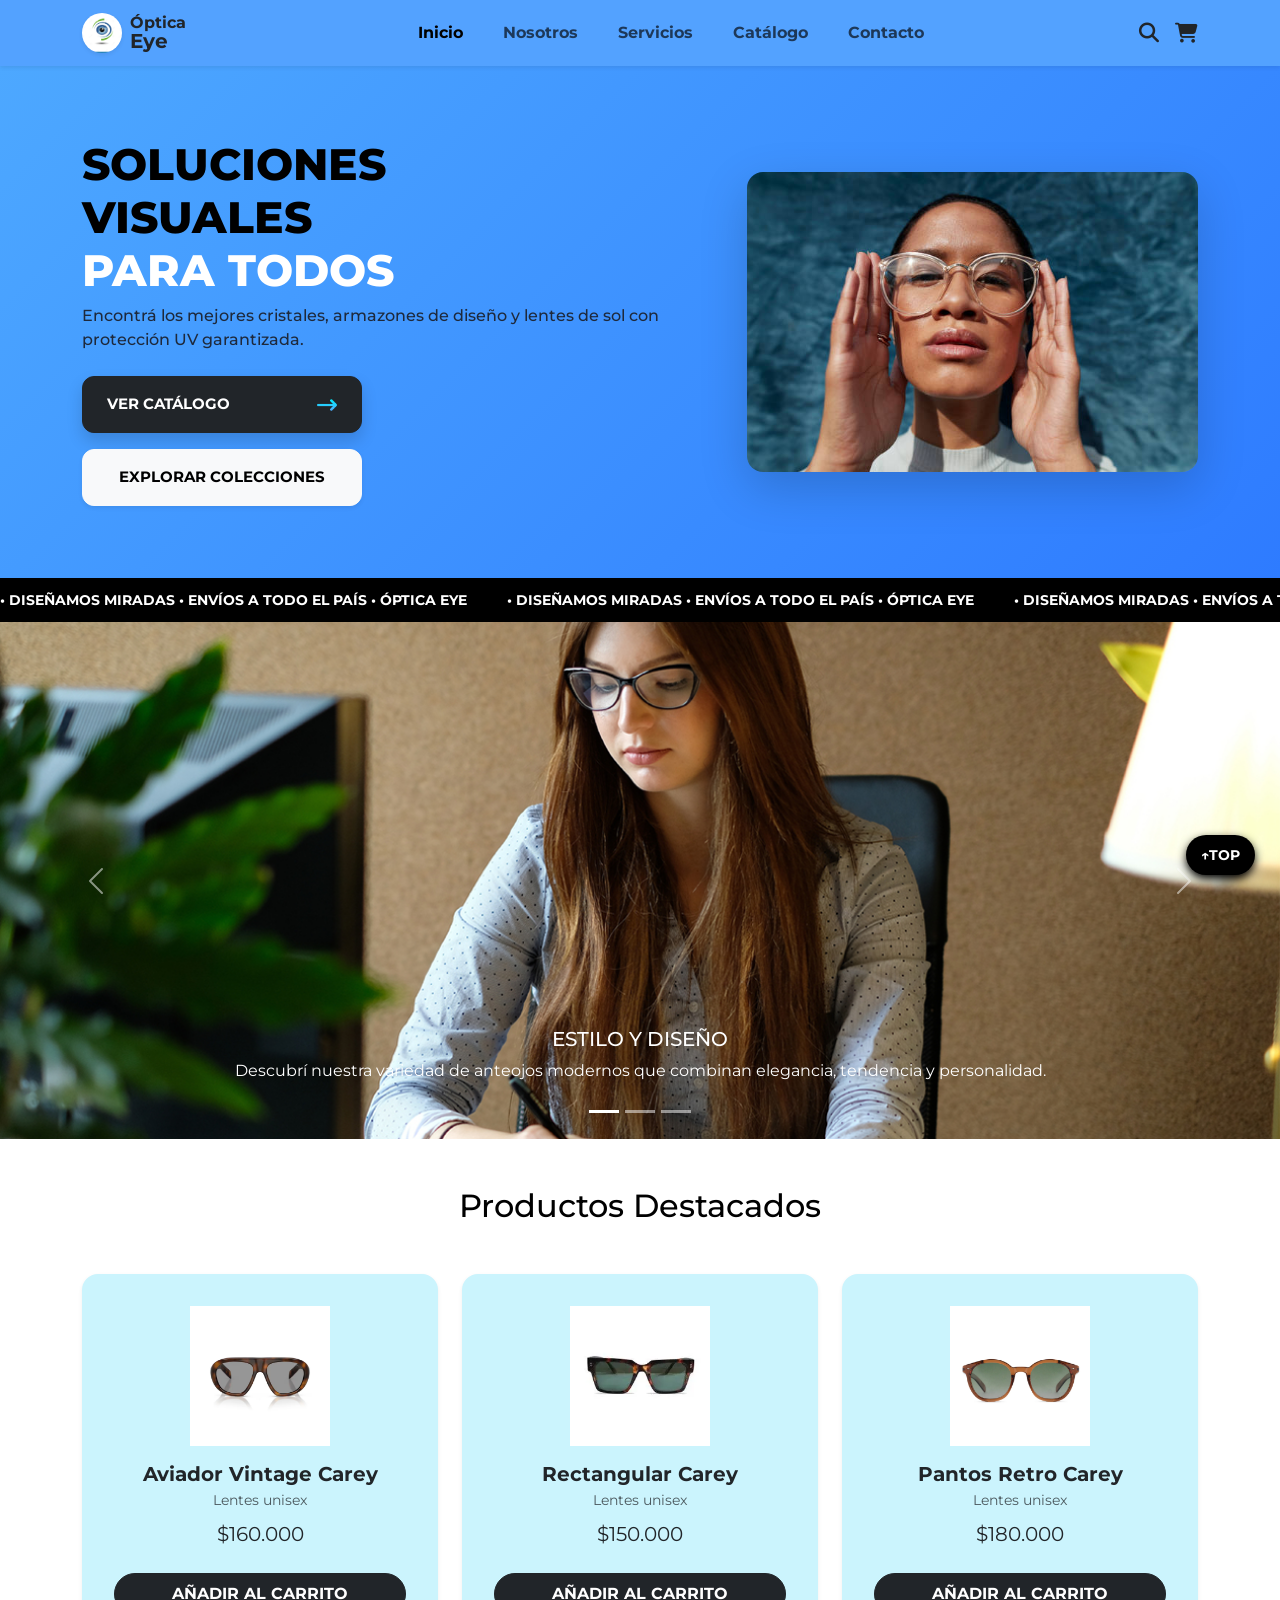
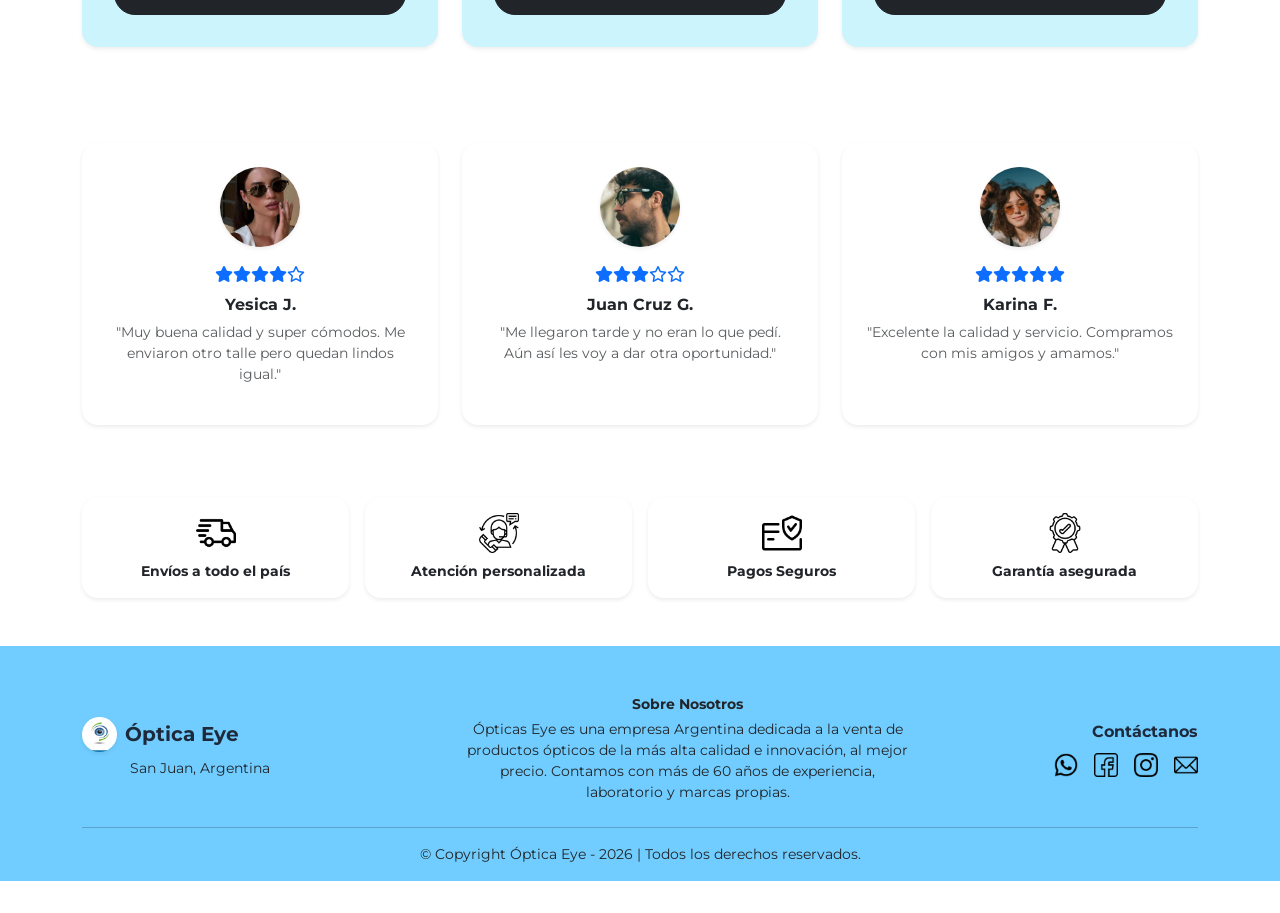
==== index.html @ c54afaa9 "Primer Commit" ====
<!-- 
Trabajo Práctico 2
Grupo 4: 
    Duilio Fabian, Navarro - E014-443
    Cristian, Davila - 20687
    Rubro: Óptica
    Páginas funcionales: Inicio/Catálogo
-->

<!DOCTYPE html>
<html lang="es">
<head>
    <meta charset="UTF-8">
    <meta name="viewport" content="width=device-width, initial-scale=1.0">
    <title>Óptica Eye - Inicio</title>
    <link href="https://fonts.googleapis.com/css2?family=Montserrat:wght@300;400;500;600;700;800&display=swap" rel="stylesheet">
    <link href="https://cdn.jsdelivr.net/npm/bootstrap@5.3.8/dist/css/bootstrap.min.css" rel="stylesheet" crossorigin="anonymous">
    <link rel="stylesheet" href="https://cdnjs.cloudflare.com/ajax/libs/font-awesome/6.5.1/css/all.min.css">
    <link rel="stylesheet" href="estilos.css">
</head>
<body>

    <nav class="navbar navbar-expand-lg navbar-light sticky-top shadow-sm custom-navbar">
        <div class="container">
            <a class="navbar-brand fw-bold d-flex align-items-center gap-2" href="index.html">
                <img src="img/logotipo.webp" alt="Logo Óptica Eye" class="brand-logo rounded-circle shadow-sm" width="40" height="40">
                <div class="lh-1">
                    <span class="d-block text-dark fw-extrabold fs-6">Óptica</span>
                    <span class="d-block text-dark fs-7">Eye</span>
                </div>
            </a>
            <button class="navbar-toggler border-0 shadow-none" type="button" data-bs-toggle="collapse" data-bs-target="#navbarNav">
                <span class="navbar-toggler-icon"></span>
            </button>
            <div class="collapse navbar-collapse justify-content-center" id="navbarNav">
                <ul class="navbar-nav align-items-lg-center gap-lg-4 fw-bold">
                    <li class="nav-item"><a class="nav-link active" href="index.html">Inicio</a></li>
                    <li class="nav-item"><a class="nav-link" href="#" onclick="alert('Próximamente..')">Nosotros</a></li>
                    <li class="nav-item"><a class="nav-link" href="#" onclick="alert('Próximamente..')">Servicios</a></li>
                    <li class="nav-item"><a class="nav-link" href="catalogo.html">Catálogo</a></li>
                    <li class="nav-item"><a class="nav-link" href="contacto.html">Contacto</a></li>
                </ul>
            </div>
            <div class="d-none d-lg-flex align-items-center gap-3 fs-5">
                <a href="#" class="text-dark"><i class="fa-solid fa-magnifying-glass"></i></a>
                <a href="#" class="text-dark"><i class="fa-solid fa-cart-shopping"></i></a>
            </div>
        </div>
    </nav>

    <header class="hero-section">
        <div class="container py-5">
            <div class="row align-items-center py-4">
                <div class="col-12 col-md-7 text-center text-md-start mb-4 mb-md-0">
                    <h1 class="hero-title text-uppercase">SOLUCIONES <br>VISUALES <br><span>PARA TODOS</span></h1>
                    <p class="hero-text mb-4">Encontrá los mejores cristales, armazones de diseño y lentes de sol con protección UV garantizada.</p>
                    
                    <div class="d-flex flex-column gap-3 align-items-center align-items-md-start">
                        <a href="catalogo.html" class="btn btn-dark btn-lg hero-btn text-uppercase shadow d-flex align-items-center justify-content-between px-4 py-3">
                            <span>Ver Catálogo</span>
                            <img src="iconos/flecha-correcta.png" alt="Flecha" class="hero-arrow-icon ms-3">
                        </a>
                        <a href="#colecciones" class="btn btn-light btn-lg hero-btn-secondary text-uppercase shadow-sm px-4 py-3">Explorar Colecciones</a>
                    </div>
                </div>
                <div class="col-12 col-md-5 text-center">
                    <img src="img/coleccion 3.jpg" alt="Modelo Óptica" class="hero-img img-fluid rounded-4 shadow-lg">
                </div>
            </div>
        </div>
    </header>

    <div class="infinite-text-container">
        <div class="infinite-track">
            <span>• Diseñamos miradas • Envíos a todo el país • Óptica Eye</span>
            <span>• Diseñamos miradas • Envíos a todo el país • Óptica Eye</span>
            <span>• Diseñamos miradas • Envíos a todo el país • Óptica Eye</span>
            <span>• Diseñamos miradas • Envíos a todo el país • Óptica Eye</span>
        </div>
    </div>
	
<!-- -->

<!-- banner con img -->
<section class="banner">
  <div id="carouselFundacion" class="carousel slide" data-bs-ride="carousel">
    <div class="carousel-indicators">
      <button type="button" data-bs-target="#carouselFundacion" data-bs-slide-to="0" class="active" aria-current="true" aria-label="Slide 1"></button>
      <button type="button" data-bs-target="#carouselFundacion" data-bs-slide-to="1" aria-label="Slide 2"></button>
      <button type="button" data-bs-target="#carouselFundacion" data-bs-slide-to="2" aria-label="Slide 3"></button>
    </div>
  <div class="carousel-inner">
    <div class="carousel-item active">
      <img src="img/banner-01.png" class="d-block w-100" alt="Fundación - Comunidad">
        <div class="carousel-caption d-none d-md-block">
          <h5>ESTILO Y DISEÑO</h5>
          <p>Descubrí nuestra variedad de anteojos modernos que combinan elegancia, tendencia y personalidad.</p>
        </div>
    </div>
  <div class="carousel-item">
      <img src="img/banner-02.png" class="d-block w-100" alt="Educación">
      <div class="carousel-caption d-none d-md-block">
          <h5>CALIDAD ÓPTICA</h5>
          <p>Anteojos y lentes de excelente calidad, diseñados para brindar comodidad, precisión y durabilidad.</p>
      </div>
  </div>
    <div class="carousel-item">
        <img src="img/banner-03.png" class="d-block w-100" alt="Voluntariado">
        <div class="carousel-caption d-none d-md-block">
          <h5 class="quefiaca">CONFORT VISUAL</h5>
          <p>Cuidamos tu visión con soluciones ópticas innovadoras, adaptadas a tus necesidades diarias.</p>
        </div>
      </div>
    </div>
    
  <button class="carousel-control-prev" type="button" data-bs-target="#carouselFundacion" data-bs-slide="prev">
      <span class="carousel-control-prev-icon" aria-hidden="true"></span>
      <span class="visually-hidden">Anterior</span>
    </button>
    <button class="carousel-control-next" type="button" data-bs-target="#carouselFundacion" data-bs-slide="next">
      <span class="carousel-control-next-icon" aria-hidden="true"></span>
      <span class="visually-hidden">Siguiente</span>
    </button>
  </div>
</section>

<!-- -->

    <section id="colecciones" class="container py-5">
        <div class="text-center mb-5">
            <h2 class="fw-extrabold section-title">Productos Destacados</h2>
        </div>
        <div class="row g-4">
            <!-- prod1 -->
            <div class="col-12 col-md-4">
                <div class="card h-100 border-0 shadow-sm rounded-4 product-card text-center p-3">
                    <img src="img/prodDestacado1.webp" class="card-img-top catalog-img mx-auto mt-3" alt="Aviador Vintage Carey">
                    <div class="card-body d-flex flex-column">
                        <h5 class="fw-bold text-dark mb-1">Aviador Vintage Carey</h5>
                        <p class="text-muted small mb-2">Lentes unisex</p>
                        <p class="fs-5 fw-extrabold text-dark mb-4">$160.000</p>
                        <button class="mt-auto btn btn-dark w-100 fw-bold text-uppercase py-2 rounded-pill">Añadir al carrito</button>
                    </div>
                </div>
            </div>

            <!-- prod2 -->
            <div class="col-12 col-md-4">
                <div class="card h-100 border-0 shadow-sm rounded-4 product-card text-center p-3">
                    <img src="img/prodDestacado2.webp" class="card-img-top catalog-img mx-auto mt-3" alt="Rectangular Carey">
                    <div class="card-body d-flex flex-column">
                        <h5 class="fw-bold text-dark mb-1">Rectangular Carey</h5>
                        <p class="text-muted small mb-2">Lentes unisex</p>
                        <p class="fs-5 fw-extrabold text-dark mb-4">$150.000</p>
                        <button class="mt-auto btn btn-dark w-100 fw-bold text-uppercase py-2 rounded-pill">Añadir al carrito</button>
                    </div>
                </div>
            </div>
            
            <!-- prod3 -->
            <div class="col-12 col-md-4">
                <div class="card h-100 border-0 shadow-sm rounded-4 product-card text-center p-3">
                    <img src="img/prodDestacado3.webp" class="card-img-top catalog-img mx-auto mt-3" alt="Pantos Retro Carey">
                    <div class="card-body d-flex flex-column">
                        <h5 class="fw-bold text-dark mb-1">Pantos Retro Carey</h5>
                        <p class="text-muted small mb-2">Lentes unisex</p>
                        <p class="fs-5 fw-extrabold text-dark mb-4">$180.000</p>
                        <button class="mt-auto btn btn-dark w-100 fw-bold text-uppercase py-2 rounded-pill">Añadir al carrito</button>
                    </div>
                </div>
            </div>
        </div>
    </section>

    <section class="container py-5">
        <div class="row g-4">
            
            <!-- com1 -->
            <div class="col-12 col-md-4">
                <div class="card border-0 shadow-sm rounded-4 p-4 text-center h-100">
                    <img src="img/comentario 1.jpg" class="rounded-circle mx-auto mb-3 object-fit-cover shadow-sm" width="80" height="80" alt="Yesica J.">
                    <div class="text-primary mb-2">
                        <i class="fa-solid fa-star"></i><i class="fa-solid fa-star"></i><i class="fa-solid fa-star"></i><i class="fa-solid fa-star"></i><i class="fa-regular fa-star"></i>
                    </div>
                    <h6 class="fw-bold">Yesica J.</h6>
                    <p class="text-muted small">"Muy buena calidad y super cómodos. Me enviaron otro talle pero quedan lindos igual."</p>
                </div>
            </div>
            
            <!-- com2 -->
            <div class="col-12 col-md-4">
                <div class="card border-0 shadow-sm rounded-4 p-4 text-center h-100">
                    <img src="img/comentario 2.avif" class="rounded-circle mx-auto mb-3 object-fit-cover shadow-sm" width="80" height="80" alt="Juan Cruz G.">
                    <div class="text-primary mb-2">
                        <i class="fa-solid fa-star"></i><i class="fa-solid fa-star"></i><i class="fa-solid fa-star"></i><i class="fa-regular fa-star"></i><i class="fa-regular fa-star"></i>
                    </div>
                    <h6 class="fw-bold">Juan Cruz G.</h6>
                    <p class="text-muted small">"Me llegaron tarde y no eran lo que pedí. Aún así les voy a dar otra oportunidad."</p>
                </div>
            </div>
            
            <!-- com3 -->
            <div class="col-12 col-md-4">
                <div class="card border-0 shadow-sm rounded-4 p-4 text-center h-100">
                    <img src="img/comentario 3.jpeg" class="rounded-circle mx-auto mb-3 object-fit-cover shadow-sm" width="80" height="80" alt="Karina F.">
                    <div class="text-primary mb-2">
                        <i class="fa-solid fa-star"></i><i class="fa-solid fa-star"></i><i class="fa-solid fa-star"></i><i class="fa-solid fa-star"></i><i class="fa-solid fa-star"></i>
                    </div>
                    <h6 class="fw-bold">Karina F.</h6>
                    <p class="text-muted small">"Excelente la calidad y servicio. Compramos con mis amigos y amamos."</p>
                </div>
            </div>
        </div>
    </section>

    <!-- apartado de atenciones -->
    <section class="container py-4">
        <div class="row g-3 text-center">
            <div class="col-6 col-md-3">
                <div class="card border-0 shadow-sm p-3 rounded-4 h-100 d-flex flex-column align-items-center justify-content-center">
                    <img src="iconos/entrega.png" alt="Entrega" class="benefit-icon mb-2">
                    <p class="small fw-bold mb-0">Envíos a todo el país</p>
                </div>
            </div>
            <div class="col-6 col-md-3">
                <div class="card border-0 shadow-sm p-3 rounded-4 h-100 d-flex flex-column align-items-center justify-content-center">
                    <img src="iconos/servicio-al-cliente.png" alt="Atencion" class="benefit-icon mb-2">
                    <p class="small fw-bold mb-0">Atención personalizada</p>
                </div>
            </div>
            <div class="col-6 col-md-3">
                <div class="card border-0 shadow-sm p-3 rounded-4 h-100 d-flex flex-column align-items-center justify-content-center">
                    <img src="iconos/tarjeta-de-credito.png" alt="Pagos" class="benefit-icon mb-2">
                    <p class="small fw-bold mb-0">Pagos Seguros</p>
                </div>
            </div>
            <div class="col-6 col-md-3">
                <div class="card border-0 shadow-sm p-3 rounded-4 h-100 d-flex flex-column align-items-center justify-content-center">
                    <img src="iconos/seguro-de-calidad.png" alt="Garantía" class="benefit-icon mb-2">
                    <p class="small fw-bold mb-0">Garantía asegurada</p>
                </div>
            </div>
        </div>
    </section>

    <footer class="footer-section pt-5 pb-3 mt-4">
        <div class="container">
            <div class="row align-items-center mb-4">
               <div class="col-12 col-md-4 text-center text-md-start mb-3 mb-md-0">
                <div class="d-flex align-items-center justify-content-center justify-content-md-start gap-2 mb-1">
                    <img src="img/logotipo.webp" alt="Logo" class="rounded-circle shadow-sm" width="35" height="35">
                    <span class="fw-bold fs-5">Óptica Eye</span>
                </div>
                    <div class="text-center text-md-start ps-md-5">
                        <small class="text-dark">San Juan, Argentina</small>
                    </div>
            </div>
                <div class="col-12 col-md-5 text-center text-dark small mb-3 mb-md-0">
                    <p class="fw-bold mb-1">Sobre Nosotros</p>
                    <p class="mb-0">Ópticas Eye es una empresa Argentina dedicada a la venta de productos ópticos de la más alta calidad e innovación, al mejor precio. Contamos con más de 60 años de experiencia, laboratorio y marcas propias.</p>
                </div>
                <div class="col-12 col-md-3 text-center text-md-end">
                    <p class="fw-bold mb-2">Contáctanos</p>
                    <div class="d-flex justify-content-center justify-content-md-end gap-3">
                        <a href="#"><img src="iconos/whatsapp.png" alt="WhatsApp" class="footer-social-icon"></a>
                        <a href="#"><img src="iconos/facebook.png" alt="Facebook" class="footer-social-icon"></a>
                        <a href="#"><img src="iconos/instagram.png" alt="Instagram" class="footer-social-icon"></a>
                        <a href="#"><img src="iconos/correo-electronico.png" alt="Correo" class="footer-social-icon"></a>
                    </div>
                </div>
            </div>
            <hr class="border-dark opacity-25">
            <p class="text-center text-dark small mb-0">© Copyright Óptica Eye - 2026 | Todos los derechos reservados.</p>
        </div>
    </footer>

    <script src="https://cdn.jsdelivr.net/npm/bootstrap@5.3.8/dist/js/bootstrap.bundle.min.js" crossorigin="anonymous"></script>

    <div class="text-center py-3">
        <a href="#" class="btn-top-flotante" onclick="window.scrollTo({top: 0, behavior:'smooth'}); return false;">↑TOP</a>
    </div>
</body>
</html>
---- estilos.css ----
body {
    font-family: 'Montserrat', sans-serif !important;
    background-color: #ffffff;
    color: #1e293b;
    overflow-x: hidden;
}


.custom-navbar {
    background-color: #53a2ff;
}

.brand-logo {
    object-fit: cover;
}


.hero-section {
    background: linear-gradient(135deg, #4da8ff 0%, #2e7bff 100%);
    color: #ffffff;
}

.hero-btn, .hero-btn-secondary {
    width: 280px;
    font-weight: 700;
    font-size: 0.95rem;
    border-radius: 12px;
}

.hero-arrow-icon{
    width: 20px;
    height: 20px;
    object-fit: contain;
}
.hero-title {
    font-weight: 800;
    color: #000000;
}

.hero-title span {
    color: #ffffff;
}

.hero-text {
    font-weight: 500;
    color: #1e293b;
}

.hero-img {
    max-height: 320px;
    object-fit: cover;
}

/* texto infinito */
.infinite-text-container {
    background-color: #000000;
    color: #ffffff;
    overflow: hidden;
    white-space: nowrap;
    padding: 12px 0;
    font-weight: 700;
    text-transform: uppercase;
    font-size: 0.85rem;
    width: 100%;
}

.infinite-track {
    display: flex;
    width: max-content;
    animation: scrollText 15s linear infinite;
}

.infinite-track span {
    padding-right: 40px;
}

@keyframes scrollText {
    0% {
        transform: translateX(0);
    }
    100% {
        transform: translateX(-50%);
    }
}


.section-title {
    color: #000000;
}

.product-card {
    background-color: #cbf4fd;
    border: none;
    transition: transform 0.3s ease, box-shadow 0.3s ease;
}

.product-card:hover {
    transform: translateY(-4px);
    box-shadow: 0 0.5rem 1.5rem rgba(0,0,0,0.08) !important;
}

.catalog-img {
    height: 140px;
    object-fit: contain;
}

.benefit-icon{
    width: 40px;
    height: 40px;
    object-fit: contain;
}

.card{
    transition: transform 0.3s ease, box-shadow 0.3s ease;
}

.card:hover{
    transform: translate(-5px);
    box-shadow: 0 10px 20px rgba(0, 0, 0, 0.1) !important;
}

.footer-section {
    background-color: #71cdff;
}

.footer-social-icon{
    width: 24px;
    height: 24px;
    object-fit: contain;
    transition: transform 0.2 ease;
}

.footer-section-icon:hover{
    transform: scale(1.15);
}

.btn-top-flotante {
    position: fixed;
    bottom: 25px;
    right: 25px;
    background-color: #000000;
    color: #ffffff;
    padding: 10px 15px;
    border-radius: 50px;
    font-weight: bold;
    font-size: 0.85rem;
    text-decoration: none;
    box-shadow: 0 4px 10px rgba(0, 0, 0, 3);
    z-index: 9999;
    transition: background-color 0.3s ease;
}

.btn-top-flotante:hover{
    background-color: #0d6efd;
    color: #ffffff;
}


@media (max-width: 575.98px) {
    .hero-title {
        font-size: 1.75rem;
    }
    .hero-img {
        max-height: 220px;
    }
}


@media (min-width: 576px) and (max-width: 991.98px) {
    .hero-title {
        font-size: 2.25rem;
    }
    .hero-img {
        max-height: 280px;
    }
}


@media (min-width: 992px) {
    .hero-title {
        font-size: 2.75rem;
    }
    .hero-img {
        max-height: 340px;
    }
}
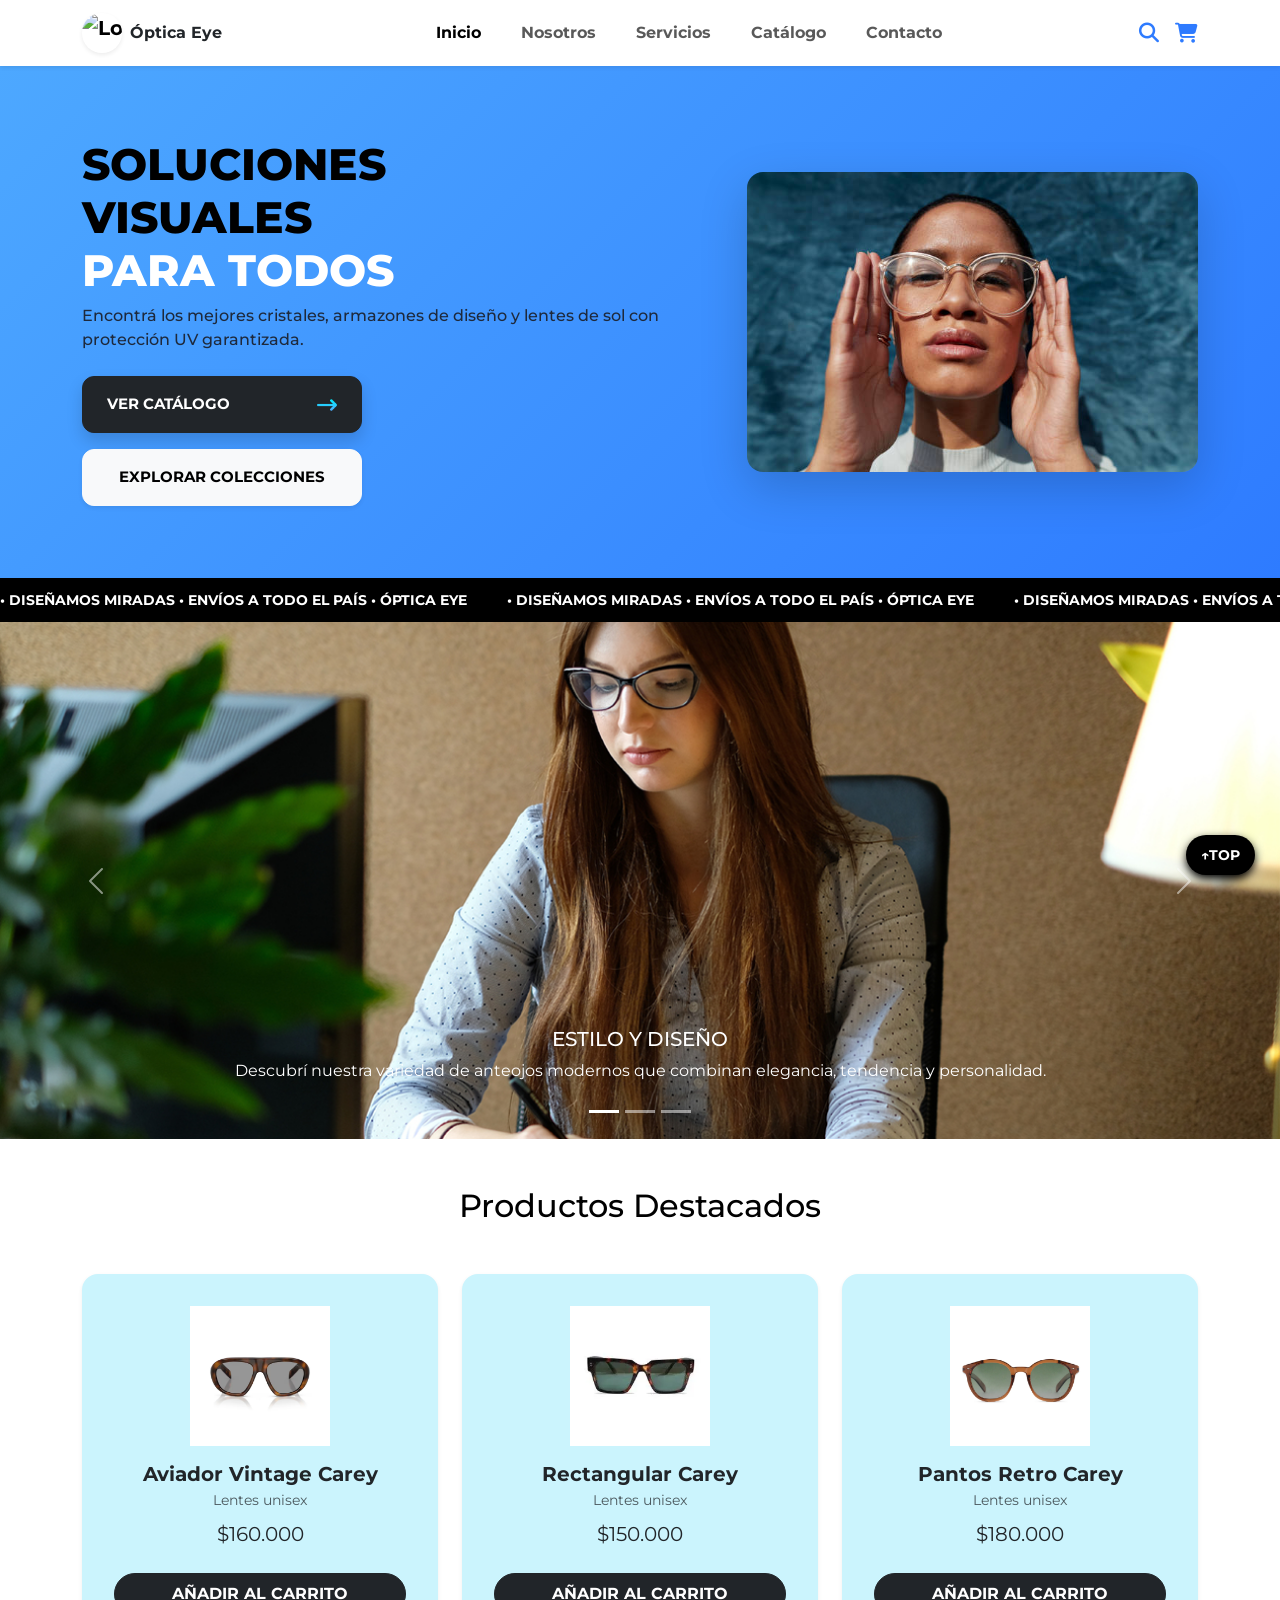
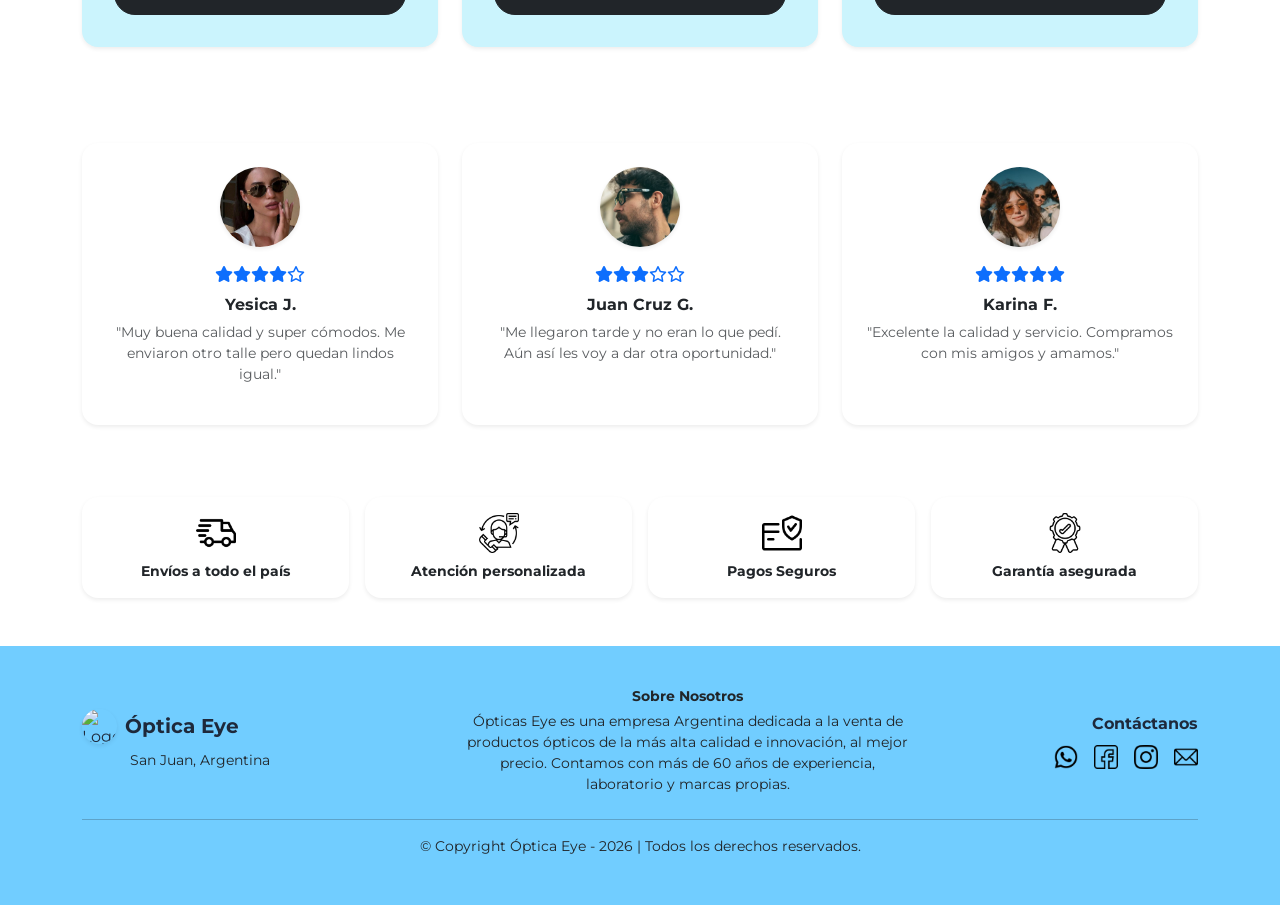
==== commit ab441933: "Add files via upload" ====
--- a/index.html
+++ b/index.html
@@ -1,284 +1,285 @@
-
-<!-- 
-Trabajo Práctico 2
-Grupo 4: 
-    Duilio Fabian, Navarro - E014-443
-    Cristian, Davila - 20687
-    Rubro: Óptica
-    Páginas funcionales: Inicio/Catálogo
--->
-
-<!DOCTYPE html>
-<html lang="es">
-<head>
-    <meta charset="UTF-8">
-    <meta name="viewport" content="width=device-width, initial-scale=1.0">
-    <title>Óptica Eye - Inicio</title>
-    <link href="https://fonts.googleapis.com/css2?family=Montserrat:wght@300;400;500;600;700;800&display=swap" rel="stylesheet">
-    <link href="https://cdn.jsdelivr.net/npm/bootstrap@5.3.8/dist/css/bootstrap.min.css" rel="stylesheet" crossorigin="anonymous">
-    <link rel="stylesheet" href="https://cdnjs.cloudflare.com/ajax/libs/font-awesome/6.5.1/css/all.min.css">
-    <link rel="stylesheet" href="estilos.css">
-</head>
-<body>
-
-    <nav class="navbar navbar-expand-lg navbar-light sticky-top shadow-sm custom-navbar">
-        <div class="container">
-            <a class="navbar-brand fw-bold d-flex align-items-center gap-2" href="index.html">
-                <img src="img/logotipo.webp" alt="Logo Óptica Eye" class="brand-logo rounded-circle shadow-sm" width="40" height="40">
-                <div class="lh-1">
-                    <span class="d-block text-dark fw-extrabold fs-6">Óptica</span>
-                    <span class="d-block text-dark fs-7">Eye</span>
-                </div>
-            </a>
-            <button class="navbar-toggler border-0 shadow-none" type="button" data-bs-toggle="collapse" data-bs-target="#navbarNav">
-                <span class="navbar-toggler-icon"></span>
-            </button>
-            <div class="collapse navbar-collapse justify-content-center" id="navbarNav">
-                <ul class="navbar-nav align-items-lg-center gap-lg-4 fw-bold">
-                    <li class="nav-item"><a class="nav-link active" href="index.html">Inicio</a></li>
-                    <li class="nav-item"><a class="nav-link" href="#" onclick="alert('Próximamente..')">Nosotros</a></li>
-                    <li class="nav-item"><a class="nav-link" href="#" onclick="alert('Próximamente..')">Servicios</a></li>
-                    <li class="nav-item"><a class="nav-link" href="catalogo.html">Catálogo</a></li>
-                    <li class="nav-item"><a class="nav-link" href="contacto.html">Contacto</a></li>
-                </ul>
-            </div>
-            <div class="d-none d-lg-flex align-items-center gap-3 fs-5">
-                <a href="#" class="text-dark"><i class="fa-solid fa-magnifying-glass"></i></a>
-                <a href="#" class="text-dark"><i class="fa-solid fa-cart-shopping"></i></a>
-            </div>
-        </div>
-    </nav>
-
-    <header class="hero-section">
-        <div class="container py-5">
-            <div class="row align-items-center py-4">
-                <div class="col-12 col-md-7 text-center text-md-start mb-4 mb-md-0">
-                    <h1 class="hero-title text-uppercase">SOLUCIONES <br>VISUALES <br><span>PARA TODOS</span></h1>
-                    <p class="hero-text mb-4">Encontrá los mejores cristales, armazones de diseño y lentes de sol con protección UV garantizada.</p>
-                    
-                    <div class="d-flex flex-column gap-3 align-items-center align-items-md-start">
-                        <a href="catalogo.html" class="btn btn-dark btn-lg hero-btn text-uppercase shadow d-flex align-items-center justify-content-between px-4 py-3">
-                            <span>Ver Catálogo</span>
-                            <img src="iconos/flecha-correcta.png" alt="Flecha" class="hero-arrow-icon ms-3">
-                        </a>
-                        <a href="#colecciones" class="btn btn-light btn-lg hero-btn-secondary text-uppercase shadow-sm px-4 py-3">Explorar Colecciones</a>
-                    </div>
-                </div>
-                <div class="col-12 col-md-5 text-center">
-                    <img src="img/coleccion 3.jpg" alt="Modelo Óptica" class="hero-img img-fluid rounded-4 shadow-lg">
-                </div>
-            </div>
-        </div>
-    </header>
-
-    <div class="infinite-text-container">
-        <div class="infinite-track">
-            <span>• Diseñamos miradas • Envíos a todo el país • Óptica Eye</span>
-            <span>• Diseñamos miradas • Envíos a todo el país • Óptica Eye</span>
-            <span>• Diseñamos miradas • Envíos a todo el país • Óptica Eye</span>
-            <span>• Diseñamos miradas • Envíos a todo el país • Óptica Eye</span>
-        </div>
-    </div>
-	
-<!-- -->
-
-<!-- banner con img -->
-<section class="banner">
-  <div id="carouselFundacion" class="carousel slide" data-bs-ride="carousel">
-    <div class="carousel-indicators">
-      <button type="button" data-bs-target="#carouselFundacion" data-bs-slide-to="0" class="active" aria-current="true" aria-label="Slide 1"></button>
-      <button type="button" data-bs-target="#carouselFundacion" data-bs-slide-to="1" aria-label="Slide 2"></button>
-      <button type="button" data-bs-target="#carouselFundacion" data-bs-slide-to="2" aria-label="Slide 3"></button>
-    </div>
-  <div class="carousel-inner">
-    <div class="carousel-item active">
-      <img src="img/banner-01.png" class="d-block w-100" alt="Fundación - Comunidad">
-        <div class="carousel-caption d-none d-md-block">
-          <h5>ESTILO Y DISEÑO</h5>
-          <p>Descubrí nuestra variedad de anteojos modernos que combinan elegancia, tendencia y personalidad.</p>
-        </div>
-    </div>
-  <div class="carousel-item">
-      <img src="img/banner-02.png" class="d-block w-100" alt="Educación">
-      <div class="carousel-caption d-none d-md-block">
-          <h5>CALIDAD ÓPTICA</h5>
-          <p>Anteojos y lentes de excelente calidad, diseñados para brindar comodidad, precisión y durabilidad.</p>
-      </div>
-  </div>
-    <div class="carousel-item">
-        <img src="img/banner-03.png" class="d-block w-100" alt="Voluntariado">
-        <div class="carousel-caption d-none d-md-block">
-          <h5 class="quefiaca">CONFORT VISUAL</h5>
-          <p>Cuidamos tu visión con soluciones ópticas innovadoras, adaptadas a tus necesidades diarias.</p>
-        </div>
-      </div>
-    </div>
-    
-  <button class="carousel-control-prev" type="button" data-bs-target="#carouselFundacion" data-bs-slide="prev">
-      <span class="carousel-control-prev-icon" aria-hidden="true"></span>
-      <span class="visually-hidden">Anterior</span>
-    </button>
-    <button class="carousel-control-next" type="button" data-bs-target="#carouselFundacion" data-bs-slide="next">
-      <span class="carousel-control-next-icon" aria-hidden="true"></span>
-      <span class="visually-hidden">Siguiente</span>
-    </button>
-  </div>
-</section>
-
-<!-- -->
-
-    <section id="colecciones" class="container py-5">
-        <div class="text-center mb-5">
-            <h2 class="fw-extrabold section-title">Productos Destacados</h2>
-        </div>
-        <div class="row g-4">
-            <!-- prod1 -->
-            <div class="col-12 col-md-4">
-                <div class="card h-100 border-0 shadow-sm rounded-4 product-card text-center p-3">
-                    <img src="img/prodDestacado1.webp" class="card-img-top catalog-img mx-auto mt-3" alt="Aviador Vintage Carey">
-                    <div class="card-body d-flex flex-column">
-                        <h5 class="fw-bold text-dark mb-1">Aviador Vintage Carey</h5>
-                        <p class="text-muted small mb-2">Lentes unisex</p>
-                        <p class="fs-5 fw-extrabold text-dark mb-4">$160.000</p>
-                        <button class="mt-auto btn btn-dark w-100 fw-bold text-uppercase py-2 rounded-pill">Añadir al carrito</button>
-                    </div>
-                </div>
-            </div>
-
-            <!-- prod2 -->
-            <div class="col-12 col-md-4">
-                <div class="card h-100 border-0 shadow-sm rounded-4 product-card text-center p-3">
-                    <img src="img/prodDestacado2.webp" class="card-img-top catalog-img mx-auto mt-3" alt="Rectangular Carey">
-                    <div class="card-body d-flex flex-column">
-                        <h5 class="fw-bold text-dark mb-1">Rectangular Carey</h5>
-                        <p class="text-muted small mb-2">Lentes unisex</p>
-                        <p class="fs-5 fw-extrabold text-dark mb-4">$150.000</p>
-                        <button class="mt-auto btn btn-dark w-100 fw-bold text-uppercase py-2 rounded-pill">Añadir al carrito</button>
-                    </div>
-                </div>
-            </div>
-            
-            <!-- prod3 -->
-            <div class="col-12 col-md-4">
-                <div class="card h-100 border-0 shadow-sm rounded-4 product-card text-center p-3">
-                    <img src="img/prodDestacado3.webp" class="card-img-top catalog-img mx-auto mt-3" alt="Pantos Retro Carey">
-                    <div class="card-body d-flex flex-column">
-                        <h5 class="fw-bold text-dark mb-1">Pantos Retro Carey</h5>
-                        <p class="text-muted small mb-2">Lentes unisex</p>
-                        <p class="fs-5 fw-extrabold text-dark mb-4">$180.000</p>
-                        <button class="mt-auto btn btn-dark w-100 fw-bold text-uppercase py-2 rounded-pill">Añadir al carrito</button>
-                    </div>
-                </div>
-            </div>
-        </div>
-    </section>
-
-    <section class="container py-5">
-        <div class="row g-4">
-            
-            <!-- com1 -->
-            <div class="col-12 col-md-4">
-                <div class="card border-0 shadow-sm rounded-4 p-4 text-center h-100">
-                    <img src="img/comentario 1.jpg" class="rounded-circle mx-auto mb-3 object-fit-cover shadow-sm" width="80" height="80" alt="Yesica J.">
-                    <div class="text-primary mb-2">
-                        <i class="fa-solid fa-star"></i><i class="fa-solid fa-star"></i><i class="fa-solid fa-star"></i><i class="fa-solid fa-star"></i><i class="fa-regular fa-star"></i>
-                    </div>
-                    <h6 class="fw-bold">Yesica J.</h6>
-                    <p class="text-muted small">"Muy buena calidad y super cómodos. Me enviaron otro talle pero quedan lindos igual."</p>
-                </div>
-            </div>
-            
-            <!-- com2 -->
-            <div class="col-12 col-md-4">
-                <div class="card border-0 shadow-sm rounded-4 p-4 text-center h-100">
-                    <img src="img/comentario 2.avif" class="rounded-circle mx-auto mb-3 object-fit-cover shadow-sm" width="80" height="80" alt="Juan Cruz G.">
-                    <div class="text-primary mb-2">
-                        <i class="fa-solid fa-star"></i><i class="fa-solid fa-star"></i><i class="fa-solid fa-star"></i><i class="fa-regular fa-star"></i><i class="fa-regular fa-star"></i>
-                    </div>
-                    <h6 class="fw-bold">Juan Cruz G.</h6>
-                    <p class="text-muted small">"Me llegaron tarde y no eran lo que pedí. Aún así les voy a dar otra oportunidad."</p>
-                </div>
-            </div>
-            
-            <!-- com3 -->
-            <div class="col-12 col-md-4">
-                <div class="card border-0 shadow-sm rounded-4 p-4 text-center h-100">
-                    <img src="img/comentario 3.jpeg" class="rounded-circle mx-auto mb-3 object-fit-cover shadow-sm" width="80" height="80" alt="Karina F.">
-                    <div class="text-primary mb-2">
-                        <i class="fa-solid fa-star"></i><i class="fa-solid fa-star"></i><i class="fa-solid fa-star"></i><i class="fa-solid fa-star"></i><i class="fa-solid fa-star"></i>
-                    </div>
-                    <h6 class="fw-bold">Karina F.</h6>
-                    <p class="text-muted small">"Excelente la calidad y servicio. Compramos con mis amigos y amamos."</p>
-                </div>
-            </div>
-        </div>
-    </section>
-
-    <!-- apartado de atenciones -->
-    <section class="container py-4">
-        <div class="row g-3 text-center">
-            <div class="col-6 col-md-3">
-                <div class="card border-0 shadow-sm p-3 rounded-4 h-100 d-flex flex-column align-items-center justify-content-center">
-                    <img src="iconos/entrega.png" alt="Entrega" class="benefit-icon mb-2">
-                    <p class="small fw-bold mb-0">Envíos a todo el país</p>
-                </div>
-            </div>
-            <div class="col-6 col-md-3">
-                <div class="card border-0 shadow-sm p-3 rounded-4 h-100 d-flex flex-column align-items-center justify-content-center">
-                    <img src="iconos/servicio-al-cliente.png" alt="Atencion" class="benefit-icon mb-2">
-                    <p class="small fw-bold mb-0">Atención personalizada</p>
-                </div>
-            </div>
-            <div class="col-6 col-md-3">
-                <div class="card border-0 shadow-sm p-3 rounded-4 h-100 d-flex flex-column align-items-center justify-content-center">
-                    <img src="iconos/tarjeta-de-credito.png" alt="Pagos" class="benefit-icon mb-2">
-                    <p class="small fw-bold mb-0">Pagos Seguros</p>
-                </div>
-            </div>
-            <div class="col-6 col-md-3">
-                <div class="card border-0 shadow-sm p-3 rounded-4 h-100 d-flex flex-column align-items-center justify-content-center">
-                    <img src="iconos/seguro-de-calidad.png" alt="Garantía" class="benefit-icon mb-2">
-                    <p class="small fw-bold mb-0">Garantía asegurada</p>
-                </div>
-            </div>
-        </div>
-    </section>
-
-    <footer class="footer-section pt-5 pb-3 mt-4">
-        <div class="container">
-            <div class="row align-items-center mb-4">
-               <div class="col-12 col-md-4 text-center text-md-start mb-3 mb-md-0">
-                <div class="d-flex align-items-center justify-content-center justify-content-md-start gap-2 mb-1">
-                    <img src="img/logotipo.webp" alt="Logo" class="rounded-circle shadow-sm" width="35" height="35">
-                    <span class="fw-bold fs-5">Óptica Eye</span>
-                </div>
-                    <div class="text-center text-md-start ps-md-5">
-                        <small class="text-dark">San Juan, Argentina</small>
-                    </div>
-            </div>
-                <div class="col-12 col-md-5 text-center text-dark small mb-3 mb-md-0">
-                    <p class="fw-bold mb-1">Sobre Nosotros</p>
-                    <p class="mb-0">Ópticas Eye es una empresa Argentina dedicada a la venta de productos ópticos de la más alta calidad e innovación, al mejor precio. Contamos con más de 60 años de experiencia, laboratorio y marcas propias.</p>
-                </div>
-                <div class="col-12 col-md-3 text-center text-md-end">
-                    <p class="fw-bold mb-2">Contáctanos</p>
-                    <div class="d-flex justify-content-center justify-content-md-end gap-3">
-                        <a href="#"><img src="iconos/whatsapp.png" alt="WhatsApp" class="footer-social-icon"></a>
-                        <a href="#"><img src="iconos/facebook.png" alt="Facebook" class="footer-social-icon"></a>
-                        <a href="#"><img src="iconos/instagram.png" alt="Instagram" class="footer-social-icon"></a>
-                        <a href="#"><img src="iconos/correo-electronico.png" alt="Correo" class="footer-social-icon"></a>
-                    </div>
-                </div>
-            </div>
-            <hr class="border-dark opacity-25">
-            <p class="text-center text-dark small mb-0">© Copyright Óptica Eye - 2026 | Todos los derechos reservados.</p>
-        </div>
-    </footer>
-
-    <script src="https://cdn.jsdelivr.net/npm/bootstrap@5.3.8/dist/js/bootstrap.bundle.min.js" crossorigin="anonymous"></script>
-
-    <div class="text-center py-3">
-        <a href="#" class="btn-top-flotante" onclick="window.scrollTo({top: 0, behavior:'smooth'}); return false;">↑TOP</a>
-    </div>
-</body>
+
+<!-- 
+Trabajo Práctico 2
+Grupo 4: 
+    Duilio Fabian, Navarro - E014-443
+    Cristian, Davila - 20687
+    Rubro: Óptica
+    Páginas funcionales: Inicio/Catálogo/Contacto
+-->
+
+<!DOCTYPE html>
+<html lang="es">
+<head>
+    <meta charset="UTF-8">
+    <meta name="viewport" content="width=device-width, initial-scale=1.0">
+    <title>Óptica Eye - Inicio</title>
+    <link href="https://fonts.googleapis.com/css2?family=Montserrat:wght@300;400;500;600;700;800&display=swap" rel="stylesheet">
+    <link href="https://cdn.jsdelivr.net/npm/bootstrap@5.3.8/dist/css/bootstrap.min.css" rel="stylesheet" crossorigin="anonymous">
+    <link rel="stylesheet" href="https://cdnjs.cloudflare.com/ajax/libs/font-awesome/6.5.1/css/all.min.css">
+    <link rel="stylesheet" href="estilos.css">
+    <link rel="icon" href="img/icono-modificado.jpeg" type="image/webp">
+</head>
+<body>
+
+    <nav class="navbar navbar-expand-lg navbar-light sticky-top shadow-sm custom-navbar">
+        <div class="container">
+            <a class="navbar-brand fw-bold d-flex align-items-center gap-2" href="index.html">
+                <img src="img/icono-modificado.jpeg" alt="Logo Óptica Eye" class="brand-logo rounded-circle shadow-sm" width="40" height="40">
+                <div class="lh-1">
+                    <span class="d-block text-dark fw-extrabold fs-6">Óptica Eye</span>
+                </div>
+            </a>
+            <button class="navbar-toggler border-0 shadow-none" type="button" data-bs-toggle="collapse" data-bs-target="#navbarNav">
+                <span class="navbar-toggler-icon"></span>
+            </button>
+            <div class="collapse navbar-collapse justify-content-center" id="navbarNav">
+                <ul class="navbar-nav align-items-lg-center gap-lg-4 fw-bold">
+                    <li class="nav-item"><a class="nav-link active" href="index.html">Inicio</a></li>
+                    <li class="nav-item"><a class="nav-link" href="#" onclick="alert('Próximamente..')">Nosotros</a></li>
+                    <li class="nav-item"><a class="nav-link" href="#" onclick="alert('Próximamente..')">Servicios</a></li>
+                    <li class="nav-item"><a class="nav-link" href="catalogo.html">Catálogo</a></li>
+                    <li class="nav-item"><a class="nav-link" href="contacto.html">Contacto</a></li>
+                </ul>
+            </div>
+            <div class="d-none d-lg-flex align-items-center gap-3 fs-5">
+                <a href="#" class="text-decoration-none"><i class="fa-solid fa-magnifying-glass" style="color: #2e7bff;"></i></a>
+                <a href="#" class="text-decoration-none"><i class="fa-solid fa-cart-shopping" style="color: #2e7bff;" ></i></a>
+            </div>
+        </div>
+    </nav>
+
+    <header class="hero-section">
+        <div class="container py-5">
+            <div class="row align-items-center py-4">
+                <div class="col-12 col-md-7 text-center text-md-start mb-4 mb-md-0">
+                    <h1 class="hero-title text-uppercase">SOLUCIONES <br>VISUALES <br><span>PARA TODOS</span></h1>
+                    <p class="hero-text mb-4">Encontrá los mejores cristales, armazones de diseño y lentes de sol con protección UV garantizada.</p>
+                    
+                    <div class="d-flex flex-column gap-3 align-items-center align-items-md-start">
+                        <a href="catalogo.html" class="btn btn-dark btn-lg hero-btn text-uppercase shadow d-flex align-items-center justify-content-between px-4 py-3">
+                            <span>Ver Catálogo</span>
+                            <img src="iconos/flecha-correcta.png" alt="Flecha" class="hero-arrow-icon ms-3">
+                        </a>
+                        <a href="#colecciones" class="btn btn-light btn-lg hero-btn-secondary text-uppercase shadow-sm px-4 py-3">Explorar Colecciones</a>
+                    </div>
+                </div>
+                <div class="col-12 col-md-5 text-center">
+                    <img src="img/coleccion 3.jpg" alt="Modelo Óptica" class="hero-img img-fluid rounded-4 shadow-lg">
+                </div>
+            </div>
+        </div>
+    </header>
+
+    <div class="infinite-text-container">
+        <div class="infinite-track">
+            <span>• Diseñamos miradas • Envíos a todo el país • Óptica Eye</span>
+            <span>• Diseñamos miradas • Envíos a todo el país • Óptica Eye</span>
+            <span>• Diseñamos miradas • Envíos a todo el país • Óptica Eye</span>
+            <span>• Diseñamos miradas • Envíos a todo el país • Óptica Eye</span>
+        </div>
+    </div>
+	
+<!-- -->
+
+<!-- banner con img -->
+<section class="banner">
+  <div id="carouselFundacion" class="carousel slide" data-bs-ride="carousel">
+    <div class="carousel-indicators">
+      <button type="button" data-bs-target="#carouselFundacion" data-bs-slide-to="0" class="active" aria-current="true" aria-label="Slide 1"></button>
+      <button type="button" data-bs-target="#carouselFundacion" data-bs-slide-to="1" aria-label="Slide 2"></button>
+      <button type="button" data-bs-target="#carouselFundacion" data-bs-slide-to="2" aria-label="Slide 3"></button>
+    </div>
+  <div class="carousel-inner">
+    <div class="carousel-item active">
+      <img src="img/banner-01.png" class="d-block w-100" alt="Fundación - Comunidad">
+        <div class="carousel-caption d-none d-md-block">
+          <h5>ESTILO Y DISEÑO</h5>
+          <p>Descubrí nuestra variedad de anteojos modernos que combinan elegancia, tendencia y personalidad.</p>
+        </div>
+    </div>
+  <div class="carousel-item">
+      <img src="img/banner-02.png" class="d-block w-100" alt="Educación">
+      <div class="carousel-caption d-none d-md-block">
+          <h5>CALIDAD ÓPTICA</h5>
+          <p>Anteojos y lentes de excelente calidad, diseñados para brindar comodidad, precisión y durabilidad.</p>
+      </div>
+  </div>
+    <div class="carousel-item">
+        <img src="img/banner-03.png" class="d-block w-100" alt="Voluntariado">
+        <div class="carousel-caption d-none d-md-block">
+          <h5 class="quefiaca">CONFORT VISUAL</h5>
+          <p>Cuidamos tu visión con soluciones ópticas innovadoras, adaptadas a tus necesidades diarias.</p>
+        </div>
+      </div>
+    </div>
+    
+  <button class="carousel-control-prev" type="button" data-bs-target="#carouselFundacion" data-bs-slide="prev">
+      <span class="carousel-control-prev-icon" aria-hidden="true"></span>
+      <span class="visually-hidden">Anterior</span>
+    </button>
+    <button class="carousel-control-next" type="button" data-bs-target="#carouselFundacion" data-bs-slide="next">
+      <span class="carousel-control-next-icon" aria-hidden="true"></span>
+      <span class="visually-hidden">Siguiente</span>
+    </button>
+  </div>
+</section>
+
+<!-- -->
+
+    <section id="colecciones" class="container py-5">
+        <div class="text-center mb-5">
+            <h2 class="fw-extrabold section-title">Productos Destacados</h2>
+        </div>
+        <div class="row g-4">
+            <!-- prod1 -->
+            <div class="col-12 col-md-4">
+                <div class="card h-100 border-0 shadow-sm rounded-4 product-card text-center p-3">
+                    <img src="img/prodDestacado1.webp" class="card-img-top catalog-img mx-auto mt-3" alt="Aviador Vintage Carey">
+                    <div class="card-body d-flex flex-column">
+                        <h5 class="fw-bold text-dark mb-1">Aviador Vintage Carey</h5>
+                        <p class="text-muted small mb-2">Lentes unisex</p>
+                        <p class="fs-5 fw-extrabold text-dark mb-4">$160.000</p>
+                        <button class="mt-auto btn btn-dark w-100 fw-bold text-uppercase py-2 rounded-pill">Añadir al carrito</button>
+                    </div>
+                </div>
+            </div>
+
+            <!-- prod2 -->
+            <div class="col-12 col-md-4">
+                <div class="card h-100 border-0 shadow-sm rounded-4 product-card text-center p-3">
+                    <img src="img/prodDestacado2.webp" class="card-img-top catalog-img mx-auto mt-3" alt="Rectangular Carey">
+                    <div class="card-body d-flex flex-column">
+                        <h5 class="fw-bold text-dark mb-1">Rectangular Carey</h5>
+                        <p class="text-muted small mb-2">Lentes unisex</p>
+                        <p class="fs-5 fw-extrabold text-dark mb-4">$150.000</p>
+                        <button class="mt-auto btn btn-dark w-100 fw-bold text-uppercase py-2 rounded-pill">Añadir al carrito</button>
+                    </div>
+                </div>
+            </div>
+            
+            <!-- prod3 -->
+            <div class="col-12 col-md-4">
+                <div class="card h-100 border-0 shadow-sm rounded-4 product-card text-center p-3">
+                    <img src="img/prodDestacado3.webp" class="card-img-top catalog-img mx-auto mt-3" alt="Pantos Retro Carey">
+                    <div class="card-body d-flex flex-column">
+                        <h5 class="fw-bold text-dark mb-1">Pantos Retro Carey</h5>
+                        <p class="text-muted small mb-2">Lentes unisex</p>
+                        <p class="fs-5 fw-extrabold text-dark mb-4">$180.000</p>
+                        <button class="mt-auto btn btn-dark w-100 fw-bold text-uppercase py-2 rounded-pill">Añadir al carrito</button>
+                    </div>
+                </div>
+            </div>
+        </div>
+    </section>
+
+    <section class="container py-5">
+        <div class="row g-4">
+            
+            <!-- com1 -->
+            <div class="col-12 col-md-4">
+                <div class="card border-0 shadow-sm rounded-4 p-4 text-center h-100">
+                    <img src="img/comentario 1.jpg" class="rounded-circle mx-auto mb-3 object-fit-cover shadow-sm" width="80" height="80" alt="Yesica J.">
+                    <div class="text-primary mb-2">
+                        <i class="fa-solid fa-star"></i><i class="fa-solid fa-star"></i><i class="fa-solid fa-star"></i><i class="fa-solid fa-star"></i><i class="fa-regular fa-star"></i>
+                    </div>
+                    <h6 class="fw-bold">Yesica J.</h6>
+                    <p class="text-muted small">"Muy buena calidad y super cómodos. Me enviaron otro talle pero quedan lindos igual."</p>
+                </div>
+            </div>
+            
+            <!-- com2 -->
+            <div class="col-12 col-md-4">
+                <div class="card border-0 shadow-sm rounded-4 p-4 text-center h-100">
+                    <img src="img/comentario 2.avif" class="rounded-circle mx-auto mb-3 object-fit-cover shadow-sm" width="80" height="80" alt="Juan Cruz G.">
+                    <div class="text-primary mb-2">
+                        <i class="fa-solid fa-star"></i><i class="fa-solid fa-star"></i><i class="fa-solid fa-star"></i><i class="fa-regular fa-star"></i><i class="fa-regular fa-star"></i>
+                    </div>
+                    <h6 class="fw-bold">Juan Cruz G.</h6>
+                    <p class="text-muted small">"Me llegaron tarde y no eran lo que pedí. Aún así les voy a dar otra oportunidad."</p>
+                </div>
+            </div>
+            
+            <!-- com3 -->
+            <div class="col-12 col-md-4">
+                <div class="card border-0 shadow-sm rounded-4 p-4 text-center h-100">
+                    <img src="img/comentario 3.jpeg" class="rounded-circle mx-auto mb-3 object-fit-cover shadow-sm" width="80" height="80" alt="Karina F.">
+                    <div class="text-primary mb-2">
+                        <i class="fa-solid fa-star"></i><i class="fa-solid fa-star"></i><i class="fa-solid fa-star"></i><i class="fa-solid fa-star"></i><i class="fa-solid fa-star"></i>
+                    </div>
+                    <h6 class="fw-bold">Karina F.</h6>
+                    <p class="text-muted small">"Excelente la calidad y servicio. Compramos con mis amigos y amamos."</p>
+                </div>
+            </div>
+        </div>
+    </section>
+
+    <!-- apartado de atenciones -->
+    <section class="container py-4">
+        <div class="row g-3 text-center">
+            <div class="col-6 col-md-3">
+                <div class="card border-0 shadow-sm p-3 rounded-4 h-100 d-flex flex-column align-items-center justify-content-center">
+                    <img src="iconos/entrega.png" alt="Entrega" class="benefit-icon mb-2">
+                    <p class="small fw-bold mb-0">Envíos a todo el país</p>
+                </div>
+            </div>
+            <div class="col-6 col-md-3">
+                <div class="card border-0 shadow-sm p-3 rounded-4 h-100 d-flex flex-column align-items-center justify-content-center">
+                    <img src="iconos/servicio-al-cliente.png" alt="Atencion" class="benefit-icon mb-2">
+                    <p class="small fw-bold mb-0">Atención personalizada</p>
+                </div>
+            </div>
+            <div class="col-6 col-md-3">
+                <div class="card border-0 shadow-sm p-3 rounded-4 h-100 d-flex flex-column align-items-center justify-content-center">
+                    <img src="iconos/tarjeta-de-credito.png" alt="Pagos" class="benefit-icon mb-2">
+                    <p class="small fw-bold mb-0">Pagos Seguros</p>
+                </div>
+            </div>
+            <div class="col-6 col-md-3">
+                <div class="card border-0 shadow-sm p-3 rounded-4 h-100 d-flex flex-column align-items-center justify-content-center">
+                    <img src="iconos/seguro-de-calidad.png" alt="Garantía" class="benefit-icon mb-2">
+                    <p class="small fw-bold mb-0">Garantía asegurada</p>
+                </div>
+            </div>
+        </div>
+    </section>
+
+    <footer class="footer-section pt-5 pb-3 mt-4">
+        <div class="container">
+            <div class="row align-items-center mb-4">
+               <div class="col-12 col-md-4 text-center text-md-start mb-3 mb-md-0">
+                <div class="d-flex align-items-center justify-content-center justify-content-md-start gap-2 mb-1">
+                    <img src="img/icono-modificado.jpeg" alt="Logo" class="rounded-circle shadow-sm" width="35" height="35">
+                    <span class="fw-bold fs-5">Óptica Eye</span>
+                </div>
+                    <div class="text-center text-md-start ps-md-5">
+                        <small class="text-dark">San Juan, Argentina</small>
+                    </div>
+            </div>
+                <div class="col-12 col-md-5 text-center text-dark small mb-3 mb-md-0">
+                    <p class="fw-bold mb-1">Sobre Nosotros</p>
+                    <p class="mb-0">Ópticas Eye es una empresa Argentina dedicada a la venta de productos ópticos de la más alta calidad e innovación, al mejor precio. Contamos con más de 60 años de experiencia, laboratorio y marcas propias.</p>
+                </div>
+                <div class="col-12 col-md-3 text-center text-md-end">
+                    <p class="fw-bold mb-2">Contáctanos</p>
+                    <div class="d-flex justify-content-center justify-content-md-end gap-3">
+                        <a href="#"><img src="iconos/whatsapp.png" alt="WhatsApp" class="footer-social-icon"></a>
+                        <a href="#"><img src="iconos/facebook.png" alt="Facebook" class="footer-social-icon"></a>
+                        <a href="#"><img src="iconos/instagram.png" alt="Instagram" class="footer-social-icon"></a>
+                        <a href="#"><img src="iconos/correo-electronico.png" alt="Correo" class="footer-social-icon"></a>
+                    </div>
+                </div>
+            </div>
+            <hr class="border-dark opacity-25">
+            <p class="text-center text-dark small mb-0">© Copyright Óptica Eye - 2026 | Todos los derechos reservados.</p>
+            <div class="text-center py-3">
+              <a href="#" class="btn-top-flotante" onclick="window.scrollTo({top: 0, behavior:'smooth'}); return false;">↑TOP</a>
+            </div>       
+        </div>
+    </footer>
+
+    <script src="https://cdn.jsdelivr.net/npm/bootstrap@5.3.8/dist/js/bootstrap.bundle.min.js" crossorigin="anonymous"></script>
+
+
+</body>
 </html>
--- a/estilos.css
+++ b/estilos.css
@@ -1,188 +1,199 @@
-
-body {
-    font-family: 'Montserrat', sans-serif !important;
-    background-color: #ffffff;
-    color: #1e293b;
-    overflow-x: hidden;
-}
-
-
-.custom-navbar {
-    background-color: #53a2ff;
-}
-
-.brand-logo {
-    object-fit: cover;
-}
-
-
-.hero-section {
-    background: linear-gradient(135deg, #4da8ff 0%, #2e7bff 100%);
-    color: #ffffff;
-}
-
-.hero-btn, .hero-btn-secondary {
-    width: 280px;
-    font-weight: 700;
-    font-size: 0.95rem;
-    border-radius: 12px;
-}
-
-.hero-arrow-icon{
-    width: 20px;
-    height: 20px;
-    object-fit: contain;
-}
-.hero-title {
-    font-weight: 800;
-    color: #000000;
-}
-
-.hero-title span {
-    color: #ffffff;
-}
-
-.hero-text {
-    font-weight: 500;
-    color: #1e293b;
-}
-
-.hero-img {
-    max-height: 320px;
-    object-fit: cover;
-}
-
-/* texto infinito */
-.infinite-text-container {
-    background-color: #000000;
-    color: #ffffff;
-    overflow: hidden;
-    white-space: nowrap;
-    padding: 12px 0;
-    font-weight: 700;
-    text-transform: uppercase;
-    font-size: 0.85rem;
-    width: 100%;
-}
-
-.infinite-track {
-    display: flex;
-    width: max-content;
-    animation: scrollText 15s linear infinite;
-}
-
-.infinite-track span {
-    padding-right: 40px;
-}
-
-@keyframes scrollText {
-    0% {
-        transform: translateX(0);
-    }
-    100% {
-        transform: translateX(-50%);
-    }
-}
-
-
-.section-title {
-    color: #000000;
-}
-
-.product-card {
-    background-color: #cbf4fd;
-    border: none;
-    transition: transform 0.3s ease, box-shadow 0.3s ease;
-}
-
-.product-card:hover {
-    transform: translateY(-4px);
-    box-shadow: 0 0.5rem 1.5rem rgba(0,0,0,0.08) !important;
-}
-
-.catalog-img {
-    height: 140px;
-    object-fit: contain;
-}
-
-.benefit-icon{
-    width: 40px;
-    height: 40px;
-    object-fit: contain;
-}
-
-.card{
-    transition: transform 0.3s ease, box-shadow 0.3s ease;
-}
-
-.card:hover{
-    transform: translate(-5px);
-    box-shadow: 0 10px 20px rgba(0, 0, 0, 0.1) !important;
-}
-
-.footer-section {
-    background-color: #71cdff;
-}
-
-.footer-social-icon{
-    width: 24px;
-    height: 24px;
-    object-fit: contain;
-    transition: transform 0.2 ease;
-}
-
-.footer-section-icon:hover{
-    transform: scale(1.15);
-}
-
-.btn-top-flotante {
-    position: fixed;
-    bottom: 25px;
-    right: 25px;
-    background-color: #000000;
-    color: #ffffff;
-    padding: 10px 15px;
-    border-radius: 50px;
-    font-weight: bold;
-    font-size: 0.85rem;
-    text-decoration: none;
-    box-shadow: 0 4px 10px rgba(0, 0, 0, 3);
-    z-index: 9999;
-    transition: background-color 0.3s ease;
-}
-
-.btn-top-flotante:hover{
-    background-color: #0d6efd;
-    color: #ffffff;
-}
-
-
-@media (max-width: 575.98px) {
-    .hero-title {
-        font-size: 1.75rem;
-    }
-    .hero-img {
-        max-height: 220px;
-    }
-}
-
-
-@media (min-width: 576px) and (max-width: 991.98px) {
-    .hero-title {
-        font-size: 2.25rem;
-    }
-    .hero-img {
-        max-height: 280px;
-    }
-}
-
-
-@media (min-width: 992px) {
-    .hero-title {
-        font-size: 2.75rem;
-    }
-    .hero-img {
-        max-height: 340px;
-    }
-}
-
+
+body {
+    font-family: 'Montserrat', sans-serif !important;
+    background-color: #ffffff;
+    color: #1e293b;
+    overflow-x: hidden;
+}
+
+
+.custom-navbar {
+    background-color: #ffffff;
+}
+
+.brand-logo {
+    object-fit: cover;
+}
+
+
+.hero-section {
+    background: linear-gradient(135deg, #4da8ff 0%, #2e7bff 100%);
+    color: #ffffff;
+}
+
+.hero-btn, .hero-btn-secondary {
+    width: 280px;
+    font-weight: 700;
+    font-size: 0.95rem;
+    border-radius: 12px;
+}
+
+.hero-arrow-icon{
+    width: 20px;
+    height: 20px;
+    object-fit: contain;
+}
+.hero-title {
+    font-weight: 800;
+    color: #000000;
+}
+
+.hero-title span {
+    color: #ffffff;
+}
+
+.hero-text {
+    font-weight: 500;
+    color: #1e293b;
+}
+
+.hero-img {
+    max-height: 320px;
+    object-fit: cover;
+}
+
+/* texto infinito */
+.infinite-text-container {
+    background-color: #000000;
+    color: #ffffff;
+    overflow: hidden;
+    white-space: nowrap;
+    padding: 12px 0;
+    font-weight: 700;
+    text-transform: uppercase;
+    font-size: 0.85rem;
+    width: 100%;
+}
+
+.infinite-track {
+    display: flex;
+    width: max-content;
+    animation: scrollText 15s linear infinite;
+}
+
+.infinite-track span {
+    padding-right: 40px;
+}
+
+@keyframes scrollText {
+    0% {
+        transform: translateX(0);
+    }
+    100% {
+        transform: translateX(-50%);
+    }
+}
+
+.section-title {
+    color: #000000;
+}
+
+.product-card {
+    background-color: #cbf4fd;
+    border: none;
+    transition: transform 0.3s ease, box-shadow 0.3s ease;
+}
+
+.product-card:hover {
+    transform: translateY(-4px);
+    box-shadow: 0 0.5rem 1.5rem rgba(0,0,0,0.08) !important;
+}
+
+.catalog-img {
+    height: 140px;
+    object-fit: contain;
+}
+
+
+.benefit-icon{
+    width: 40px;
+    height: 40px;
+    object-fit: contain;
+}
+
+.card{
+    transition: transform 0.3s ease, box-shadow 0.3s ease;
+}
+
+.card:hover{
+    transform: translate(-5px);
+    box-shadow: 0 10px 20px rgba(0, 0, 0, 0.1) !important;
+}
+
+.footer-section {
+    background-color: #71cdff;
+    padding-top: 2.5rem !important;
+}
+
+.footer-social-icon{
+    width: 24px;
+    height: 24px;
+    object-fit: contain;
+    transition: transform 0.2 ease;
+}
+
+.footer-section-icon:hover{
+    transform: scale(1.15);
+}
+
+.btn-top-flotante {
+    position: fixed;
+    bottom: 25px;
+    right: 25px;
+    background-color: #000000;
+    color: #ffffff;
+    padding: 10px 15px;
+    border-radius: 50px;
+    font-weight: bold;
+    font-size: 0.85rem;
+    text-decoration: none;
+    box-shadow: 0 4px 10px rgba(0, 0, 0, 3);
+    z-index: 9999;
+    transition: background-color 0.3s ease;
+}
+
+.btn-top-flotante:hover{
+    background-color: #0d6efd;
+    color: #ffffff;
+}
+
+
+
+@media (max-width: 575.98px) {
+    .hero-title {
+        font-size: 1.75rem;
+    }
+    .hero-img {
+        max-height: 220px;
+    }
+}
+
+
+@media (min-width: 576px) and (max-width: 991.98px) {
+    .hero-title {
+        font-size: 2.25rem;
+    }
+    .hero-img {
+        max-height: 280px;
+    }
+}
+
+
+@media (min-width: 992px) {
+    .hero-title {
+        font-size: 2.75rem;
+    }
+    .hero-img {
+        max-height: 340px;
+    }
+}
+
+.section-simetrica{
+    padding-top: 40px !important;
+    padding-bottom: 40px !important;
+}
+
+.catalog-header{
+    padding-bottom: 15px !important;
+}
+
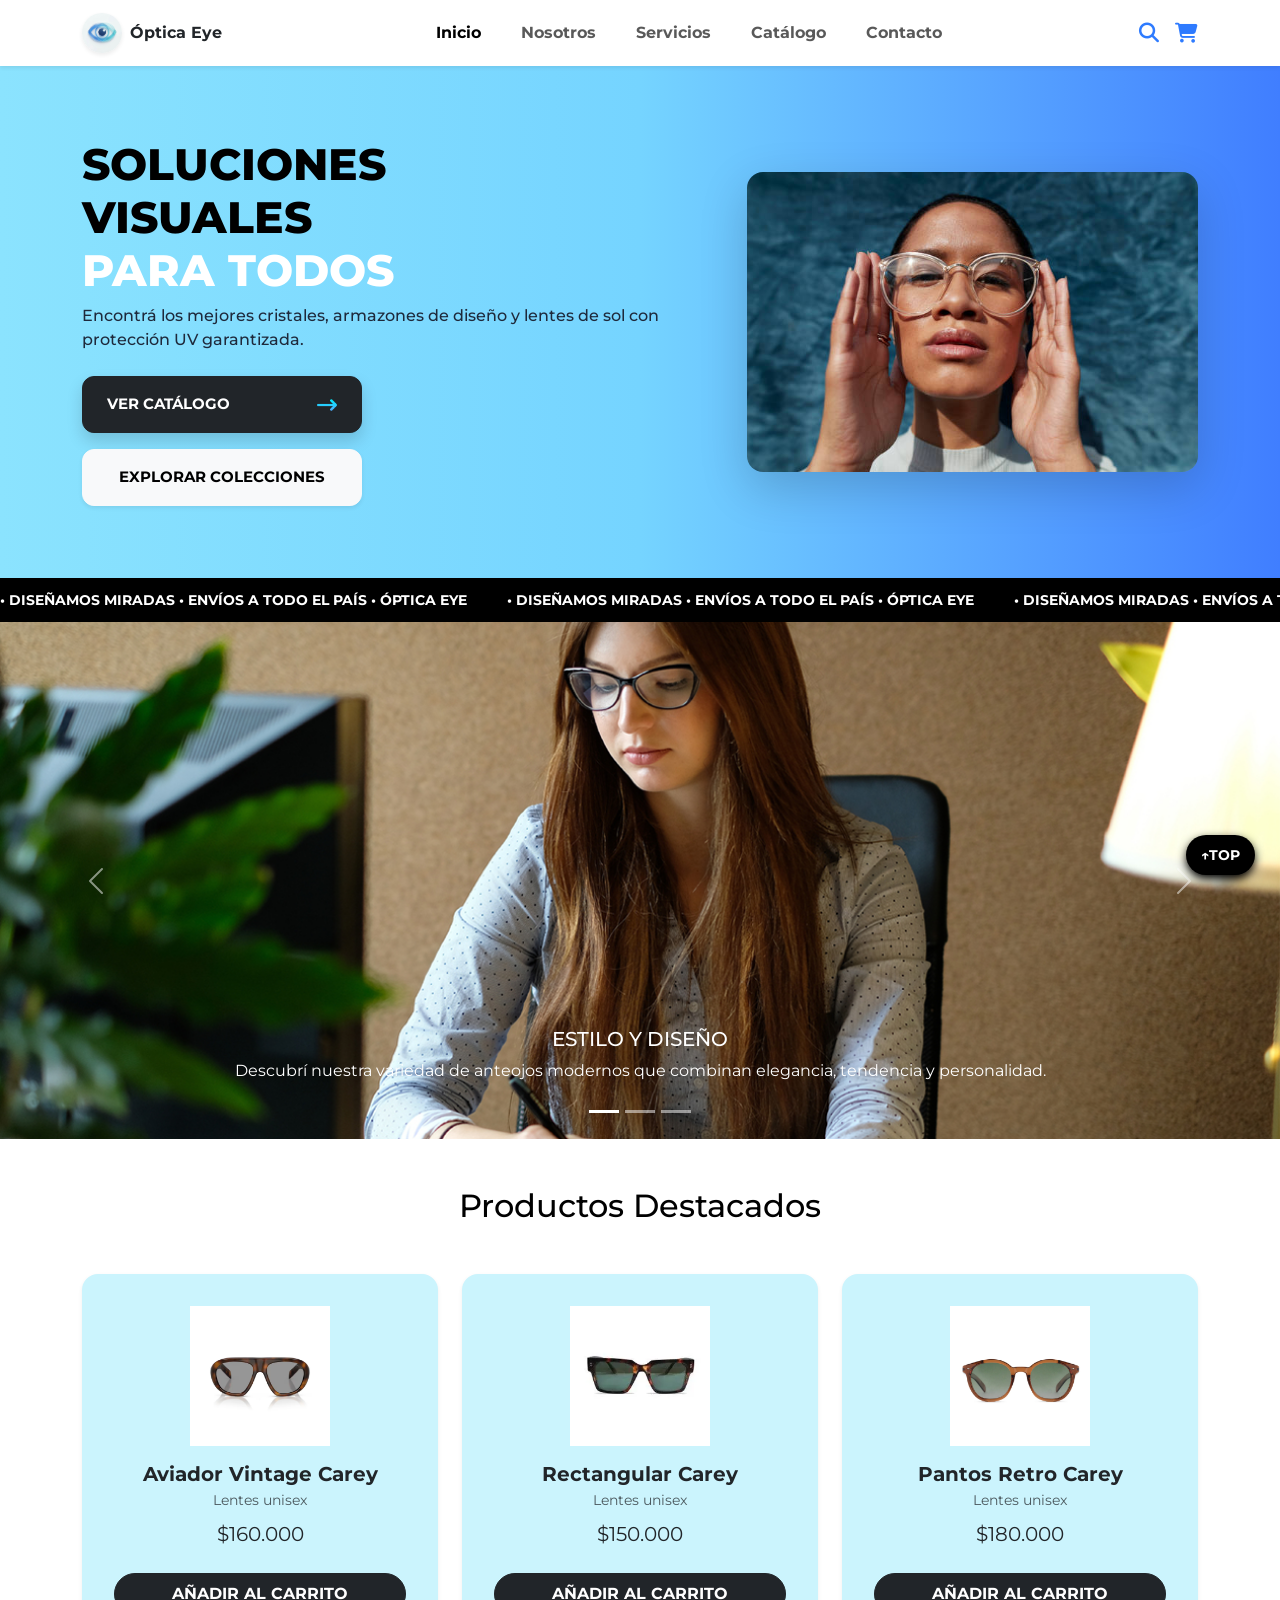
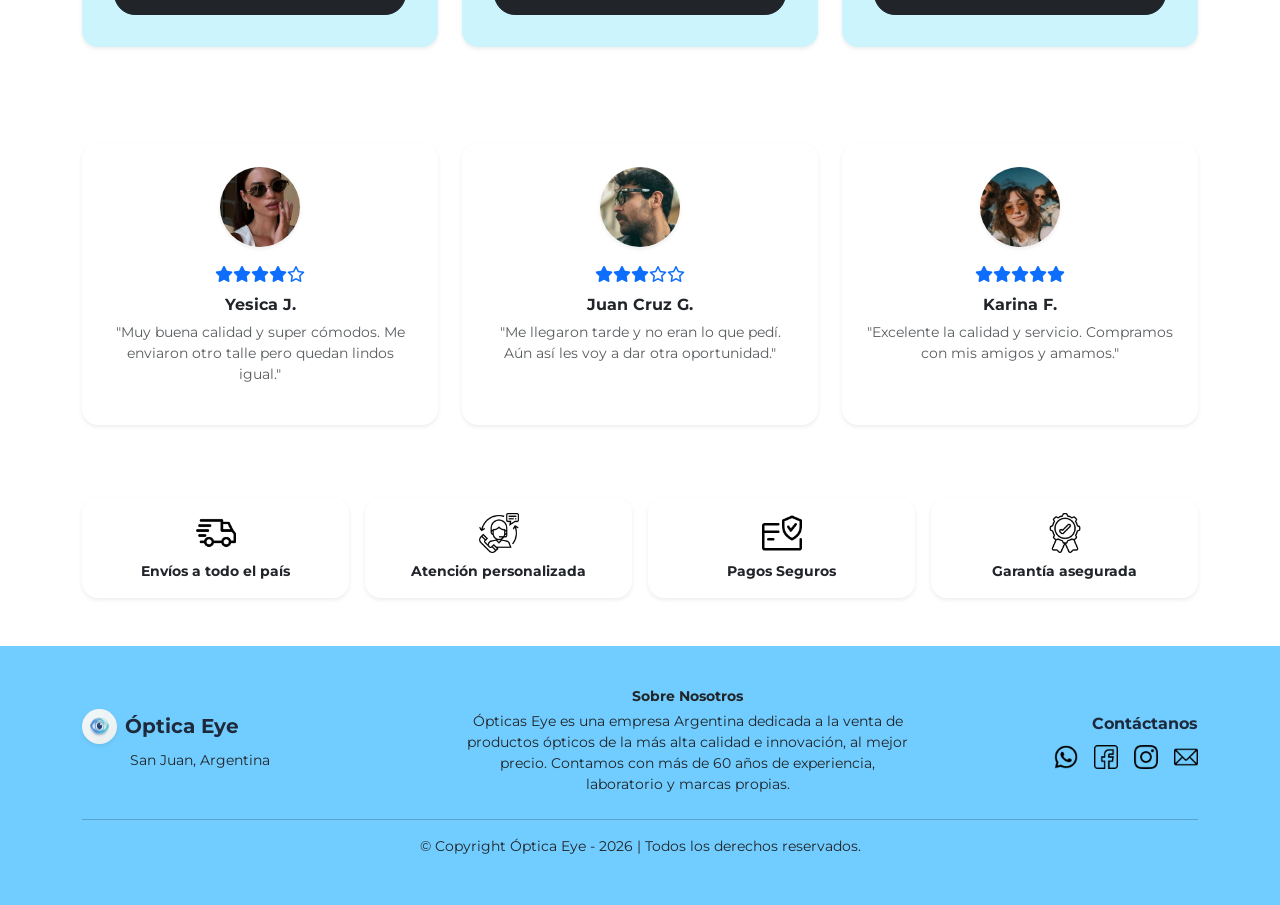
==== commit 92bcb01d: "Add files via upload" ====
--- a/index.html
+++ b/index.html
@@ -36,8 +36,8 @@
             <div class="collapse navbar-collapse justify-content-center" id="navbarNav">
                 <ul class="navbar-nav align-items-lg-center gap-lg-4 fw-bold">
                     <li class="nav-item"><a class="nav-link active" href="index.html">Inicio</a></li>
-                    <li class="nav-item"><a class="nav-link" href="#" onclick="alert('Próximamente..')">Nosotros</a></li>
-                    <li class="nav-item"><a class="nav-link" href="#" onclick="alert('Próximamente..')">Servicios</a></li>
+                    <li class="nav-item"><a class="nav-link" href="nosotros.html">Nosotros</a></li>
+                    <li class="nav-item"><a class="nav-link" href="servicios.html">Servicios</a></li>
                     <li class="nav-item"><a class="nav-link" href="catalogo.html">Catálogo</a></li>
                     <li class="nav-item"><a class="nav-link" href="contacto.html">Contacto</a></li>
                 </ul>
--- a/estilos.css
+++ b/estilos.css
@@ -17,7 +17,7 @@
 
 
 .hero-section {
-    background: linear-gradient(135deg, #4da8ff 0%, #2e7bff 100%);
+    background: linear-gradient(to right, #8BE3FE, #75D4FF, #407EFF);
     color: #ffffff;
 }
 
